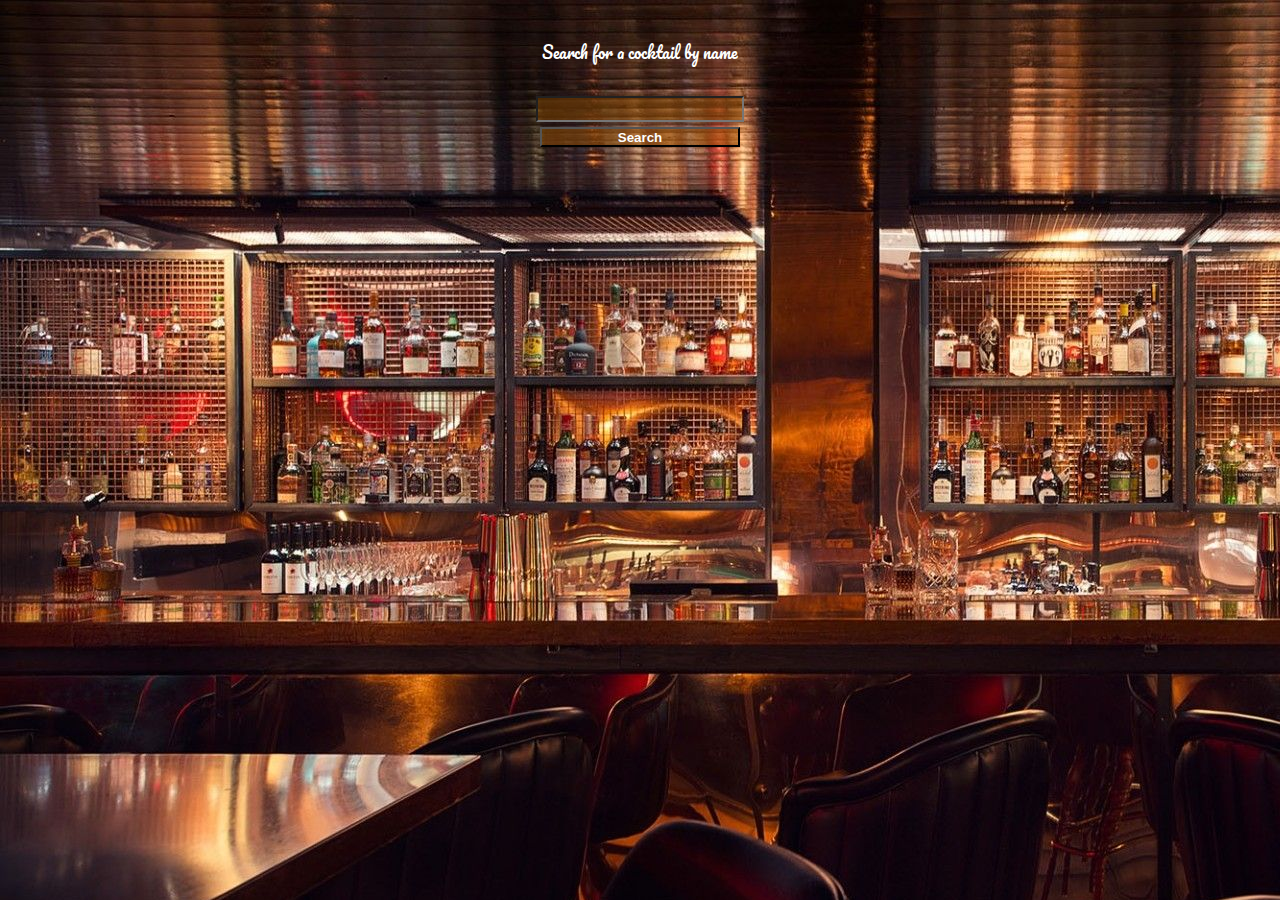
==== index.html @ 5078fd8d "Add files via upload" ====
<!DOCTYPE html>
<html lang="en">
<head>
    <link rel="preconnect" href="https://fonts.googleapis.com">
<link rel="preconnect" href="https://fonts.gstatic.com" crossorigin>
<link href="https://fonts.googleapis.com/css2?family=Charm:wght@400;700&family=Pacifico&display=swap" rel="stylesheet">
    <link rel="stylesheet" type="text/css" href="style.css">
    <meta charset="UTF-8">
    <meta http-equiv="X-UA-Compatible" content="IE=edge">
    <meta name="viewport" content="width=device-width, initial-scale=1.0">
    <title>Document</title>

</head>
<body>
<div class="flex-container">
        <div class="welcomeBar">Search for a cocktail by name</div>
        <input id="userInput" class="searchBar">
        <button  id="searchButton" class="searchBar" onclick="getcockbyName()">Search</button>
        <div class="cardHolder">
                <div  id="drinkCard1" class="drinkCard">
                    <div id="cardName1"class="cardName"></div>
                    <div id="cardPic1" class="cardPic"></div>
                    <div class="cardBottom">
                        <div id="cardIngred1"class="cardIngred">
                        </div>
                        <div id="cardInstruct1" class="cardInstruct"></div>
                    </div>
                </div>
                <div id="drinkCard2" class="drinkCard">
                    <div id="cardName2"class="cardName"></div>
                    <div id="cardPic2" class="cardPic"></div>
                    <div class="cardBottom">
                        <div id="cardIngred2"class="cardIngred"></div>
                        <div id="cardInstruct2" class="cardInstruct"></div>
                    </div>
                </div>
                <div id="drinkCard3" class="drinkCard">
                    <div id="cardName3"class="cardName"></div>
                    <div id="cardPic3" class="cardPic"></div>
                    <div class="cardBottom">
                        <div id="cardIngred3"class="cardIngred"></div>
                        <div id="cardInstruct3" class="cardInstruct"></div>
                    </div>
                </div>
                <div  id="drinkCard4" class="drinkCard">
                    <div id="cardName4"class="cardName"></div>
                    <div id="cardPic4" class="cardPic"></div>
                    <div class="cardBottom">
                        <div id="cardIngred4"class="cardIngred"></div>
                        <div id="cardInstruct4" class="cardInstruct"></div>
                    </div>
                </div>
        </div>
    




</div>
<script src="app.js"></script>
</body>
</html>
---- style.css ----
body {
    background-image: URL("attributes/bar-08.jpg");
    font-family: 'Charm', cursive;
    font-family: 'Pacifico', cursive;
}

#searchButton {
    justify-content: center;
    margin-top:0px;
    margin-bottom:20px;
    background-color: rgba(154, 82, 0, 0.477);
    font-weight: bolder;
}
.flex-container {
    display:flex;
    flex-direction: column;
    justify-content: center;
    align-items: center;
}

@media screen and (max-width:990px) {
    .cardHolder { flex-wrap: wrap;  }
    .item:first-child { flex-basis: 100%; }
  }

.welcomeBar {
    color:white;
    font-size: largers;
    display:flex;
    padding-bottom: 0;
    margin-bottom:0;
    height:fit-content;
    width:fit-content;
    background-color: rgba(0, 98, 255, 0);
    margin:30px;
}
.searchBar {
    display:flex;
    font-weight: bolder;
    height:20px;
    width:200px;
    background-color: rgba(125, 67, 0, 0.537);
    color:rgb(255, 255, 255);
    text-align: center;
    margin-bottom: 5px;
}
.cardHolder {
    flex-wrap:wrap;
    display: flex;
    flex-direction: row;
    justify-content: space-evenly;
    align-items:center;

    height:fit-content;
    width:fit-content;
    background-color: rgba(255, 0, 0, 0);
    margin:10px;
}


.drinkCard { 
    border-radius: 20px;
    color:white;
    display: flex;
    flex-direction: column;
    height:fit-content;
    width:300px;
    background-color: rgba(0, 80, 150, 0.63);
    margin:10px;
}

#drinkCard1 {
    display:none;
    
}
#drinkCard2 {
    display:none;
}
#drinkCard3 {
    display:none;
}
#drinkCard4 {
    display:none;
}

#cardName1 {
    text-align: center;
    font-size: 20px;
    height:fit-content;
    margin:10px;
    background-color: rgba(128, 128, 128, 0);
    
}

#cardName2 {
    text-align: center;
    font-size: 20px;
    height:fit-content;
    margin:10px;
    background-color: rgba(128, 128, 128, 0);
    
}

#cardName3 {
    text-align: center;
    font-size: 20px;
    height:fit-content;
    margin:10px;
    background-color: rgba(128, 128, 128, 0);
    
}

#cardName4 {
    text-align: center;
    font-size: 20px;
    height:fit-content;
    margin:10px;
    background-color: rgba(128, 128, 128, 0);
    
}
#cardPic1 {
   
    border-radius:px;
    background-image: "";
    background-position: center;
    background-size: contain;
    background-repeat: no-repeat;
    background-color: rgba(128, 128, 128, 0);
    margin:10px;
    height:140px;
   
   
    
}

#cardPic2 {
    
    border-radius:px;
    background-image: "";
    background-position: center;
    background-size: contain;
    background-repeat: no-repeat;
    background-color: rgba(128, 128, 128, 0);
    margin:10px;
    height:140px;
}

#cardPic3 {
   
    border-radius:px;
    background-image: "";
    background-position: center;
    background-size: contain;
    background-repeat: no-repeat;
    background-color: rgba(128, 128, 128, 0);
    margin:10px;
    height:140px;
}

#cardPic4 {
   
    border-radius:px;
    background-image: "";
    background-position: center;
    background-size: contain;
    background-repeat: no-repeat;
    background-color: rgba(128, 128, 128, 0);
    margin:10px;
    height:140px;
}

.cardPic:hover {
    transition: 1s;
    transform: scale(1.5);
    transform-origin: center;
}
.cardBottom {
    padding:10px;
    display: flex;
    flex-direction: column;
    justify-content: space-around;
    background-color: rgba(128, 128, 128, 0);
    margin:10px;
    height:400px;
    
}

.cardIngred {
    padding-top:10px;
    width:100%;
    height:10%;
    background-color: rgba(0, 133, 222, 0);
    color:white(19, 3, 3);
    font-weight:10;
    font-size:100%;
    font-size: smaller;
    text-align: center;
}

.cardInstruct {
    text-align: center;
    margin:0;
    
    color:white;
    width: 100%;
    height:200px;
    background-color:rgba(0, 133, 222, 0);
    
}
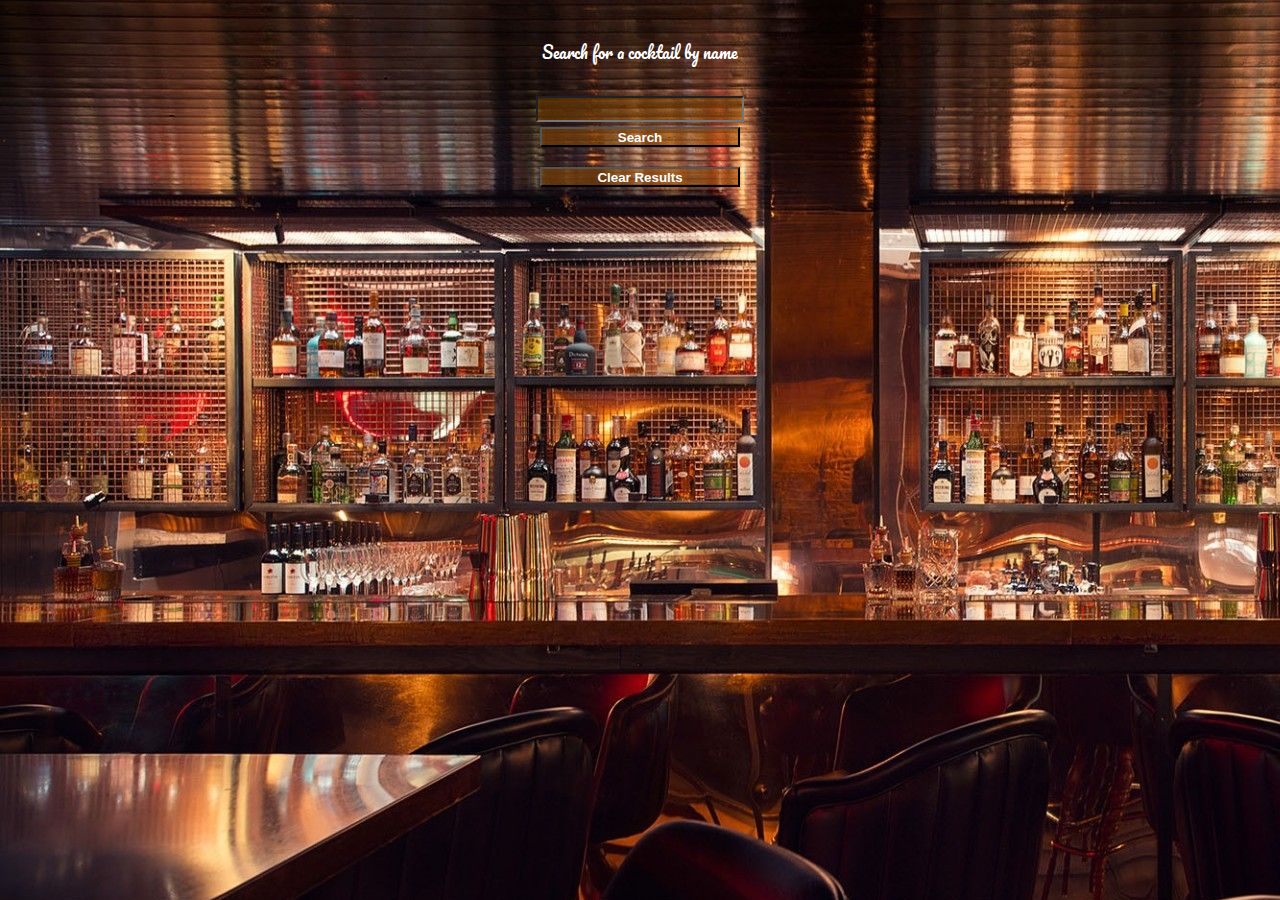
==== commit 85573211: "Update index.html" ====
--- a/index.html
+++ b/index.html
@@ -12,51 +12,15 @@
 
 </head>
 <body>
-<div class="flex-container">
+    <div class="flex-container">
         <div class="welcomeBar">Search for a cocktail by name</div>
         <input id="userInput" class="searchBar">
         <button  id="searchButton" class="searchBar" onclick="getcockbyName()">Search</button>
-        <div class="cardHolder">
-                <div  id="drinkCard1" class="drinkCard">
-                    <div id="cardName1"class="cardName"></div>
-                    <div id="cardPic1" class="cardPic"></div>
-                    <div class="cardBottom">
-                        <div id="cardIngred1"class="cardIngred">
-                        </div>
-                        <div id="cardInstruct1" class="cardInstruct"></div>
-                    </div>
-                </div>
-                <div id="drinkCard2" class="drinkCard">
-                    <div id="cardName2"class="cardName"></div>
-                    <div id="cardPic2" class="cardPic"></div>
-                    <div class="cardBottom">
-                        <div id="cardIngred2"class="cardIngred"></div>
-                        <div id="cardInstruct2" class="cardInstruct"></div>
-                    </div>
-                </div>
-                <div id="drinkCard3" class="drinkCard">
-                    <div id="cardName3"class="cardName"></div>
-                    <div id="cardPic3" class="cardPic"></div>
-                    <div class="cardBottom">
-                        <div id="cardIngred3"class="cardIngred"></div>
-                        <div id="cardInstruct3" class="cardInstruct"></div>
-                    </div>
-                </div>
-                <div  id="drinkCard4" class="drinkCard">
-                    <div id="cardName4"class="cardName"></div>
-                    <div id="cardPic4" class="cardPic"></div>
-                    <div class="cardBottom">
-                        <div id="cardIngred4"class="cardIngred"></div>
-                        <div id="cardInstruct4" class="cardInstruct"></div>
-                    </div>
-                </div>
-        </div>
-    
+        <button  id="searchButton" class="searchBar" onclick="newSearch()">Clear Results</button>
+        <div id="cardContainer"></div>
 
 
-
-
-</div>
+    </div>
 <script src="app.js"></script>
 </body>
-</html>+</html>
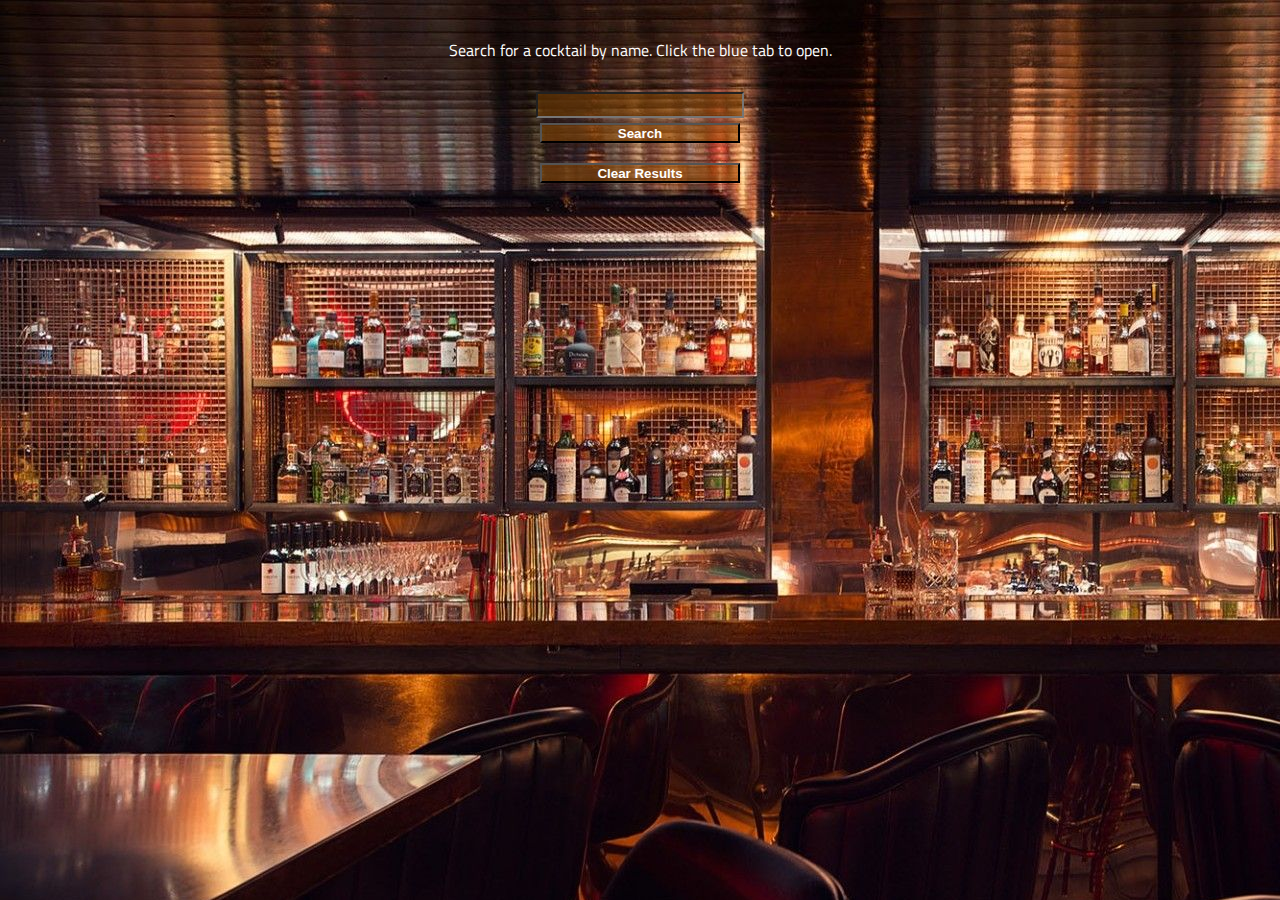
==== commit 6fb25646: "Add files via upload" ====
--- a/index.html
+++ b/index.html
@@ -3,8 +3,15 @@
 <head>
     <link rel="preconnect" href="https://fonts.googleapis.com">
 <link rel="preconnect" href="https://fonts.gstatic.com" crossorigin>
-<link href="https://fonts.googleapis.com/css2?family=Charm:wght@400;700&family=Pacifico&display=swap" rel="stylesheet">
-    <link rel="stylesheet" type="text/css" href="style.css">
+<link rel="preconnect" href="https://fonts.googleapis.com">
+<link rel="preconnect" href="https://fonts.gstatic.com" crossorigin>
+<link href="https://fonts.googleapis.com/css2?family=Barlow+Condensed:ital,wght@0,100;0,200;0,300;0,400;0,500;0,600;0,700;0,800;0,900;1,100;1,200;1,300;1,400;1,500;1,600;1,700;1,800;1,900&family=Dancing+Script:wght@400;500;600;700&family=Roboto:ital,wght@0,100;0,300;0,400;0,500;0,700;0,900;1,100;1,300;1,400;1,500;1,700;1,900&family=Titillium+Web:ital,wght@0,200;0,300;0,400;0,600;0,700;0,900;1,300;1,400;1,600;1,700&display=swap" rel="stylesheet">
+<link rel="stylesheet"
+media="screen and (max-width: 750px)" type="text/css"
+href="small-screen.css">
+<link rel="stylesheet" type="text/css"
+media="screen and (min-width: 750px) and (max-width: 2000px)"
+href="large-screen.css">
     <meta charset="UTF-8">
     <meta http-equiv="X-UA-Compatible" content="IE=edge">
     <meta name="viewport" content="width=device-width, initial-scale=1.0">
@@ -13,7 +20,7 @@
 </head>
 <body>
     <div class="flex-container">
-        <div class="welcomeBar">Search for a cocktail by name</div>
+        <div class="welcomeBar">Search for a cocktail by name. Click the blue tab to open.</div>
         <input id="userInput" class="searchBar">
         <button  id="searchButton" class="searchBar" onclick="getcockbyName()">Search</button>
         <button  id="searchButton" class="searchBar" onclick="newSearch()">Clear Results</button>
@@ -23,4 +30,4 @@
     </div>
 <script src="app.js"></script>
 </body>
-</html>
+</html>--- a/small-screen.css
+++ b/small-screen.css
@@ -0,0 +1,131 @@
+body {
+    background-image: URL("attributes/bar-08.jpg");
+    font-family: 'Barlow Condensed', sans-serif;
+font-family: 'Dancing Script', cursive;
+font-family: 'Roboto', sans-serif;
+font-family: 'Titillium Web', sans-serif;
+
+}
+
+#searchButton {
+    justify-content: center;
+    margin-top:0px;
+    margin-bottom:20px;
+    background-color: rgba(154, 82, 0, 0.477);
+    font-weight: bolder;
+}
+.flex-container {
+   
+    display:flex;
+    flex-direction: column;
+    justify-content: center;
+    align-items: center;
+}
+
+@media screen and (max-width:990px) {
+    .cardHolder { flex-wrap: wrap;  }
+    .item:first-child { flex-basis: 100%; }
+  }
+
+.welcomeBar {
+    color:white;
+    font-size: largers;
+    display:flex;
+    padding-bottom: 0;
+    margin-bottom:0;
+    height:fit-content;
+    width:fit-content;
+    background-color: rgba(0, 98, 255, 0);
+    margin:30px;
+}
+.searchBar {
+    display:flex;
+    font-weight: bolder;
+    height:20px;
+    width:200px;
+    background-color: rgba(125, 67, 0, 0.537);
+    color:rgb(255, 255, 255);
+    text-align: center;
+    margin-bottom: 5px;
+}
+
+
+.drinkCard { 
+    scale:50%;
+    border-radius: 20px;
+    color:white;
+    display: flex;
+    flex-direction: column;
+    height:fit-content;
+    width:fit-content;
+    background-color: rgba(0, 92, 150, 0.63);
+    margin:10px;
+}
+
+
+.cardBottom {
+    scale:50%;
+    padding:0px;
+    display: flex;
+    flex-direction: column;
+    justify-content: space-around;
+    background-color: rgba(128, 128, 128, 0);
+    margin:10px;
+    height:400px;
+    
+}
+
+.cardIngred {
+    scale:50%;
+    padding-top:10px;
+    width:100%;
+    height:10%;
+    background-color: rgba(0, 133, 222, 0);
+    color:white(19, 3, 3);
+    font-weight:10;
+    font-size:100%;
+    font-size: smaller;
+    text-align: center;
+}
+
+.cardInstruct {
+    scale:50%;
+    text-align: center;
+    margin:0;
+    color:white;
+    width: 100%;
+    height:200px;
+    background-color:rgba(33, 222, 0, 0.223);
+    
+}
+
+#cardContainer {
+   
+    display: flex;
+    justify-content: center;
+    text-align: center;
+    width:100%;
+    max-height:fit-content;
+    flex-wrap: wrap;
+    color:rgba(255, 255, 255, 0.889);
+}
+
+
+
+.drinkInstruct {
+   
+    display:none;
+    
+    
+}
+
+.drinkIngredMes {
+   
+    justify-content: center;
+    border-left:solid; 
+    display: flex;
+    height:fit-content;
+    width:100%;
+    
+}
+
--- a/large-screen.css
+++ b/large-screen.css
@@ -0,0 +1,126 @@
+body {
+    background-image: URL("attributes/bar-08.jpg");
+    font-family: 'Barlow Condensed', sans-serif;
+font-family: 'Dancing Script', cursive;
+font-family: 'Roboto', sans-serif;
+font-family: 'Titillium Web', sans-serif;
+    
+}
+
+#searchButton {
+    justify-content: center;
+    margin-top:0px;
+    margin-bottom:20px;
+    background-color: rgba(154, 82, 0, 0.477);
+    font-weight: bolder;
+}
+.flex-container {
+    display:flex;
+    flex-direction: column;
+    justify-content: center;
+    align-items: center;
+}
+
+@media screen and (max-width:990px) {
+    .cardHolder { flex-wrap: wrap;  }
+    .item:first-child { flex-basis: 100%; }
+  }
+
+.welcomeBar {
+    color:white;
+    font-size: largers;
+    display:flex;
+    padding-bottom: 0;
+    margin-bottom:0;
+    height:fit-content;
+    width:fit-content;
+    background-color: rgba(0, 98, 255, 0);
+    margin:30px;
+}
+.searchBar {
+    display:flex;
+    font-weight: bolder;
+    height:20px;
+    width:200px;
+    background-color: rgba(125, 67, 0, 0.537);
+    color:rgb(255, 255, 255);
+    text-align: center;
+    margin-bottom: 5px;
+}
+
+
+.drinkCard { 
+   
+    border-radius: 20px;
+    color:white;
+    display: flex;
+    flex-direction: column;
+    height:fit-content;
+    width:300px;
+    background-color: rgba(0, 92, 150, 0.63);
+    margin:10px;
+}
+
+
+.cardBottom {
+    padding:10px;
+    display: flex;
+    flex-direction: column;
+    justify-content: space-around;
+    background-color: rgba(128, 128, 128, 0);
+    margin:10px;
+    height:400px;
+    
+}
+
+.cardIngred {
+    padding-top:10px;
+    width:100%;
+    height:10%;
+    background-color: rgba(0, 133, 222, 0);
+    color:white(19, 3, 3);
+    font-weight:10;
+    font-size:100%;
+    font-size: smaller;
+    text-align: center;
+}
+
+.cardInstruct {
+    text-align: center;
+    margin:0;
+    
+    color:white;
+    width: 100%;
+    height:200px;
+    background-color:rgba(33, 222, 0, 0.223);
+    
+}
+
+#cardContainer {
+    display: flex;
+    justify-content: center;
+    text-align: center;
+    width:100%;
+    max-height:fit-content;
+    flex-wrap: wrap;
+    color:rgba(255, 255, 255, 0.889);
+}
+
+
+
+.drinkInstruct {
+  
+    display:none;
+    
+    
+}
+
+.drinkIngredMes {
+    justify-content: center;
+    border-left:solid; 
+    display: flex;
+    height:fit-content;
+    width:100%;
+    
+}
+
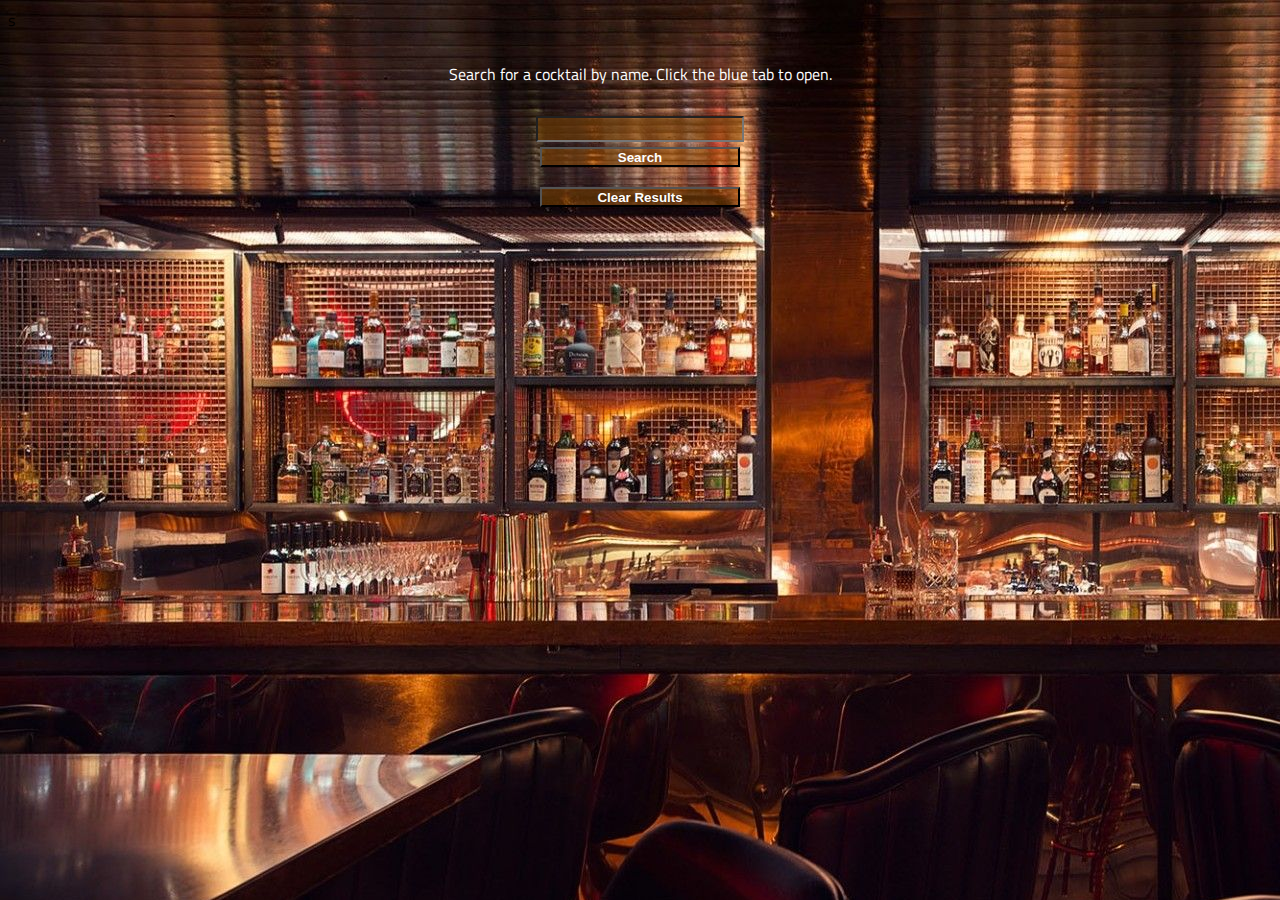
==== commit d88ea001: "Login functionality" ====
--- a/index.html
+++ b/index.html
@@ -1,6 +1,8 @@
 <!DOCTYPE html>
 <html lang="en">
-<head>
+    
+<head Cross-Origin-Embedder-Policy=" unsafe-none"
+>s
     <link rel="preconnect" href="https://fonts.googleapis.com">
 <link rel="preconnect" href="https://fonts.gstatic.com" crossorigin>
 <link rel="preconnect" href="https://fonts.googleapis.com">
@@ -12,13 +14,20 @@
 <link rel="stylesheet" type="text/css"
 media="screen and (min-width: 750px) and (max-width: 2000px)"
 href="large-screen.css">
+
+   
+
     <meta charset="UTF-8">
     <meta http-equiv="X-UA-Compatible" content="IE=edge">
     <meta name="viewport" content="width=device-width, initial-scale=1.0">
     <title>Document</title>
+    <script src="https://apis.google.com/js/platform.js" async defer></script>
+    <meta name="google-signin-client_id" content="225393752070-v2gfpoj495r44h1tsd8hi06npuijkofd.apps.googleusercontent.com">
 
 </head>
 <body>
+    <div data-netlify-identity-menu></div>
+
     <div class="flex-container">
         <div class="welcomeBar">Search for a cocktail by name. Click the blue tab to open.</div>
         <input id="userInput" class="searchBar">
@@ -29,5 +38,7 @@
 
     </div>
 <script src="app.js"></script>
+<script type="text/javascript" src="https://identity.netlify.com/v1/netlify-identity-widget.js"></script>
+
 </body>
 </html>--- a/small-screen.css
+++ b/small-screen.css
@@ -51,13 +51,12 @@
 
 
 .drinkCard { 
-    scale:50%;
     border-radius: 20px;
     color:white;
     display: flex;
     flex-direction: column;
-    height:fit-content;
-    width:fit-content;
+   height:fit-content;
+    width:300px;
     background-color: rgba(0, 92, 150, 0.63);
     margin:10px;
 }
@@ -100,7 +99,8 @@
 }
 
 #cardContainer {
-   
+    margin-top: 0;
+    padding-top:0;
     display: flex;
     justify-content: center;
     text-align: center;
